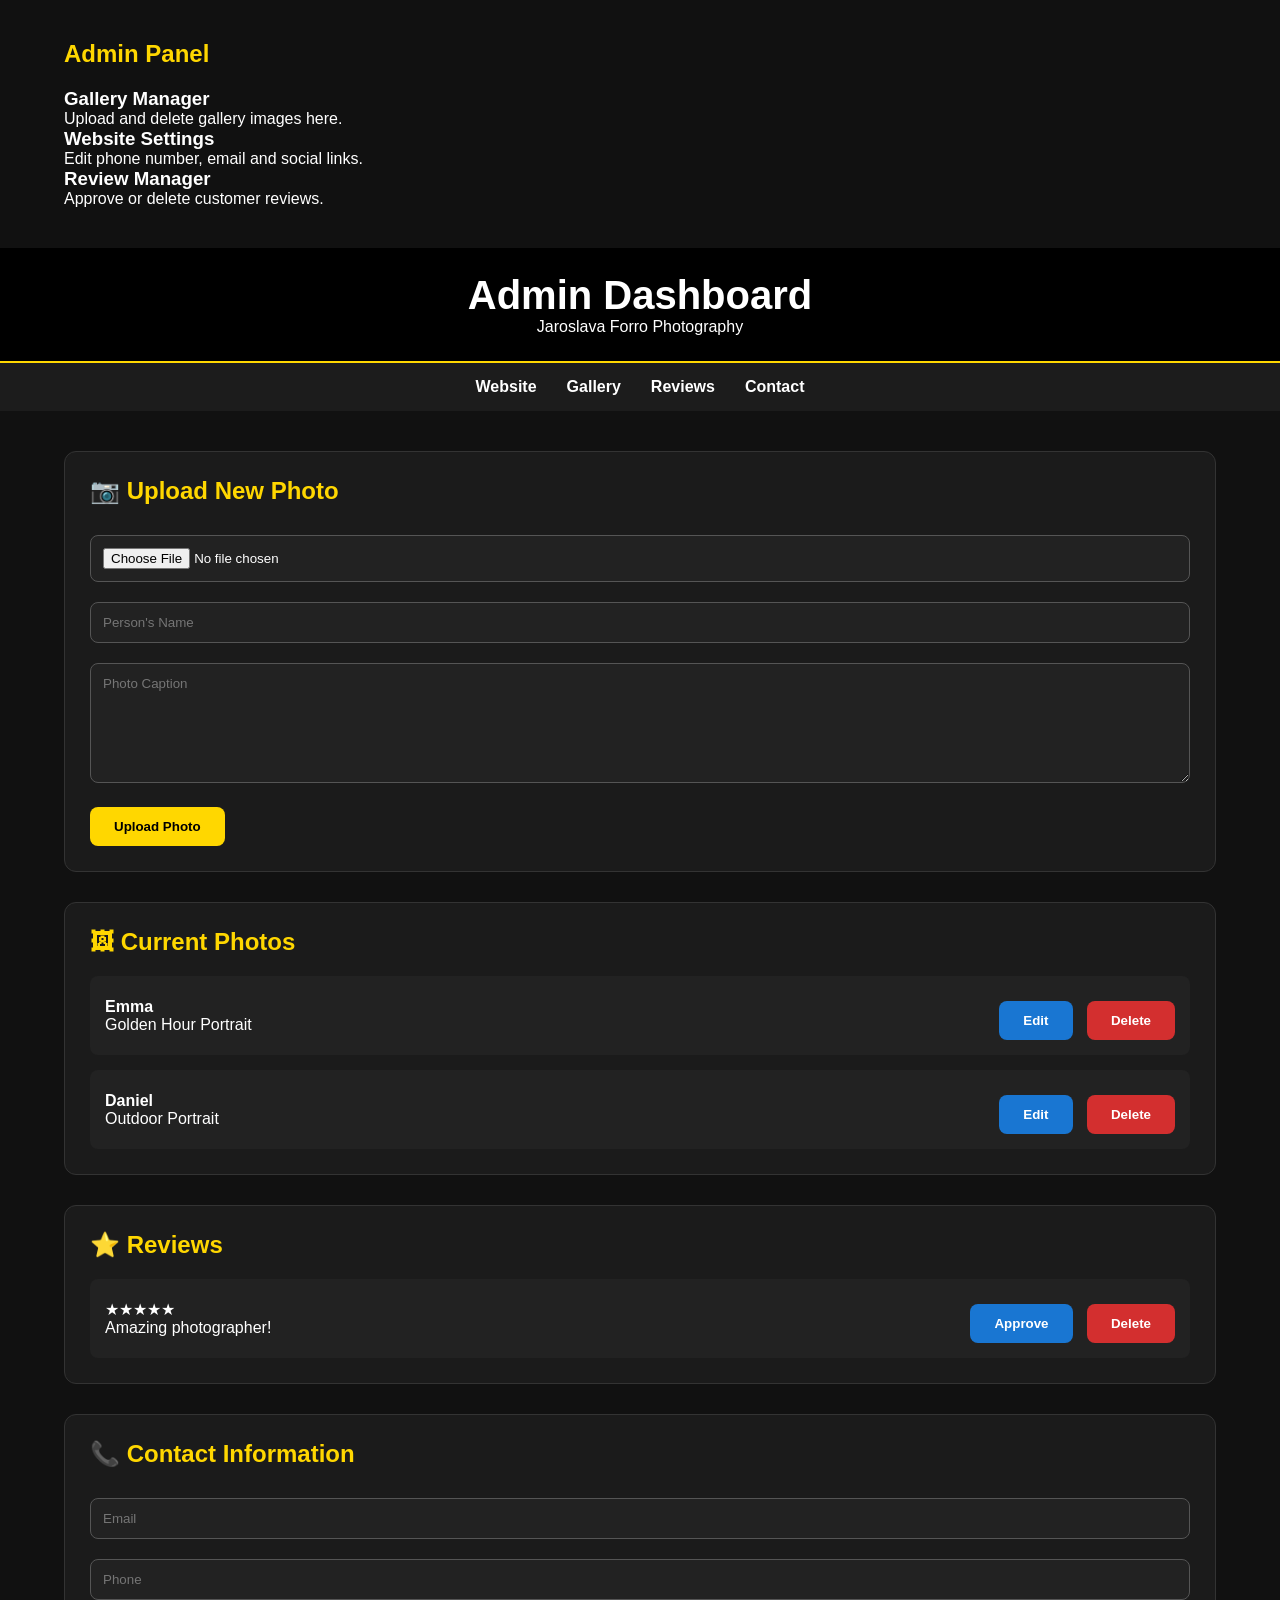
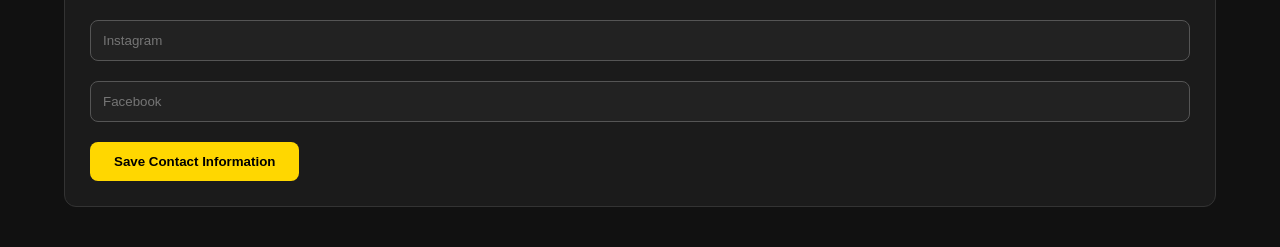
==== admin.html @ 00f57563 "Update admin.html" ====
<!DOCTYPE html>
<html lang="en">
<head>
    <div class="container">

<h2>Admin Panel</h2>

<div class="admin-card">

<h3>Gallery Manager</h3>

<p>Upload and delete gallery images here.</p>

</div>

<div class="admin-card">

<h3>Website Settings</h3>

<p>Edit phone number, email and social links.</p>

</div>

<div class="admin-card">

<h3>Review Manager</h3>

<p>Approve or delete customer reviews.</p>

</div>

</div>
<meta charset="UTF-8">
<meta name="viewport" content="width=device-width, initial-scale=1.0">
<title>Admin Dashboard | Jaroslava Forro Photography</title>

<style>
*{
    margin:0;
    padding:0;
    box-sizing:border-box;
    font-family:Arial,Helvetica,sans-serif;
}

body{
    background:#111;
    color:white;
}

header{
    background:#000;
    padding:25px;
    text-align:center;
    border-bottom:2px solid gold;
}

header h1{
    font-size:40px;
}

nav{
    background:#1c1c1c;
    display:flex;
    justify-content:center;
    gap:30px;
    padding:15px;
}

nav a{
    color:white;
    text-decoration:none;
    font-weight:bold;
}

nav a:hover{
    color:gold;
}

.container{
    width:90%;
    max-width:1200px;
    margin:40px auto;
}

.card{
    background:#1b1b1b;
    border-radius:12px;
    padding:25px;
    margin-bottom:30px;
    border:1px solid #333;
}

h2{
    margin-bottom:20px;
    color:gold;
}

input, textarea{
    width:100%;
    padding:12px;
    margin:10px 0;
    background:#222;
    color:white;
    border:1px solid #555;
    border-radius:8px;
}

textarea{
    resize:vertical;
    min-height:120px;
}

button{
    background:gold;
    color:black;
    border:none;
    padding:12px 24px;
    border-radius:8px;
    font-weight:bold;
    cursor:pointer;
    margin-top:10px;
}

button:hover{
    background:#d4af37;
}

.photo-list,
.review-list{
    display:flex;
    flex-direction:column;
    gap:15px;
}

.item{
    background:#222;
    padding:15px;
    border-radius:8px;
    display:flex;
    justify-content:space-between;
    align-items:center;
}

.actions button{
    margin-left:10px;
}

.delete{
    background:#d32f2f;
    color:white;
}

.edit{
    background:#1976d2;
    color:white;
}
</style>

</head>

<body>

<header>
<h1>Admin Dashboard</h1>
<p>Jaroslava Forro Photography</p>
</header>

<nav>
<a href="index.html">Website</a>
<a href="gallery.html">Gallery</a>
<a href="reviews.html">Reviews</a>
<a href="contact.html">Contact</a>
</nav>

<div class="container">

<div class="card">

<h2>📷 Upload New Photo</h2>

<input type="file">

<input type="text" placeholder="Person's Name">

<textarea placeholder="Photo Caption"></textarea>

<button>Upload Photo</button>

</div>

<div class="card">

<h2>🖼 Current Photos</h2>

<div class="photo-list">

<div class="item">

<div>

<strong>Emma</strong><br>

Golden Hour Portrait

</div>

<div class="actions">

<button class="edit">Edit</button>

<button class="delete">Delete</button>

</div>

</div>

<div class="item">

<div>

<strong>Daniel</strong><br>

Outdoor Portrait

</div>

<div class="actions">

<button class="edit">Edit</button>

<button class="delete">Delete</button>

</div>

</div>

</div>

</div>

<div class="card">

<h2>⭐ Reviews</h2>

<div class="review-list">

<div class="item">

<div>

★★★★★<br>

Amazing photographer!

</div>

<div class="actions">

<button class="edit">Approve</button>

<button class="delete">Delete</button>

</div>

</div>

</div>

</div>

<div class="card">

<h2>📞 Contact Information</h2>

<input type="email" placeholder="Email">

<input type="text" placeholder="Phone">

<input type="text" placeholder="Instagram">

<input type="text" placeholder="Facebook">

<button>Save Contact Information</button>

</div>

</div>

</body>
</html>
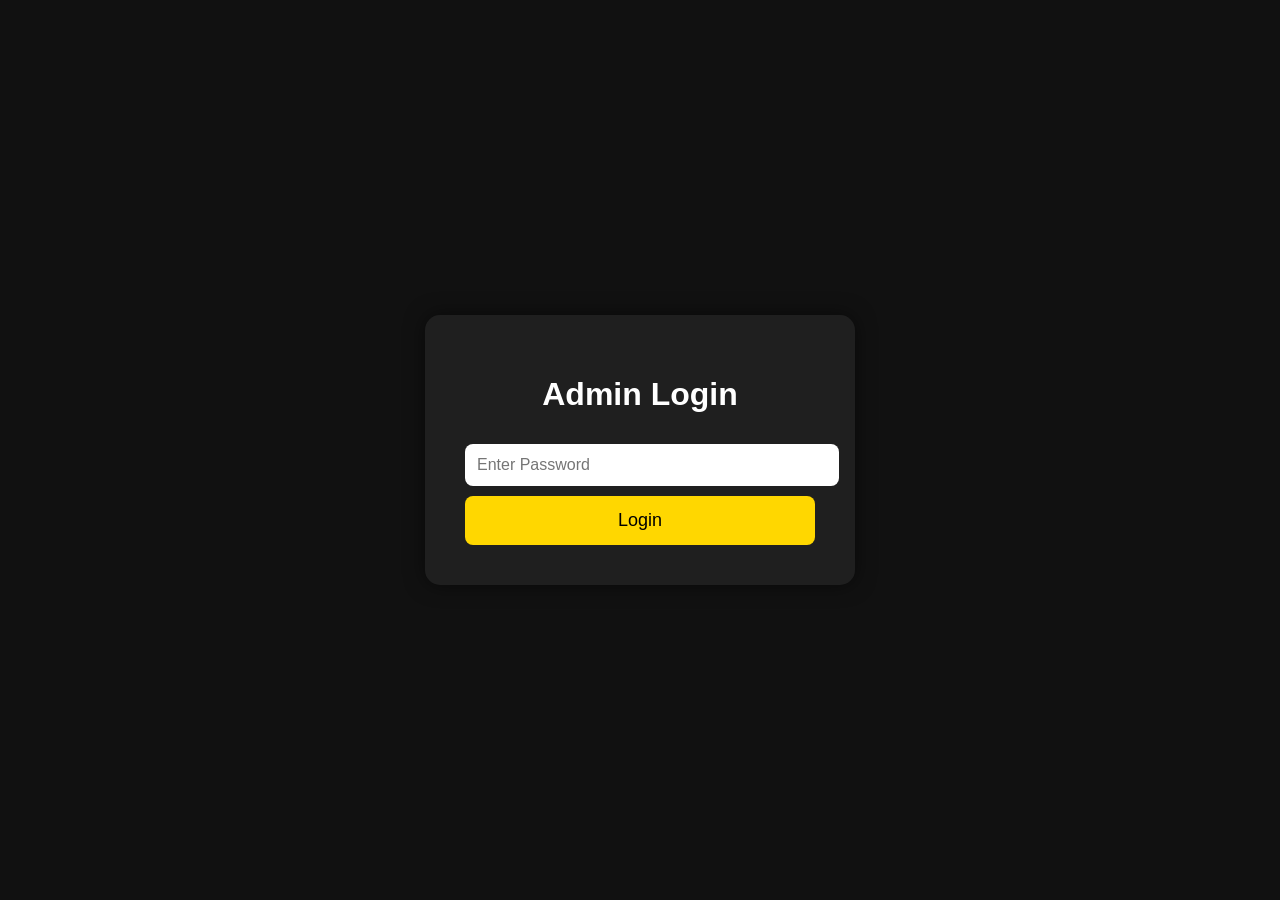
==== commit 03b232df: "Update admin.html" ====
--- a/admin.html
+++ b/admin.html
@@ -1,289 +1,112 @@
 <!DOCTYPE html>
 <html lang="en">
 <head>
-    <div class="container">
-
-<h2>Admin Panel</h2>
-
-<div class="admin-card">
-
-<h3>Gallery Manager</h3>
-
-<p>Upload and delete gallery images here.</p>
-
-</div>
-
-<div class="admin-card">
-
-<h3>Website Settings</h3>
-
-<p>Edit phone number, email and social links.</p>
-
-</div>
-
-<div class="admin-card">
-
-<h3>Review Manager</h3>
-
-<p>Approve or delete customer reviews.</p>
-
-</div>
-
-</div>
 <meta charset="UTF-8">
 <meta name="viewport" content="width=device-width, initial-scale=1.0">
-<title>Admin Dashboard | Jaroslava Forro Photography</title>
+<title>Admin Login</title>
 
 <style>
-*{
-    margin:0;
-    padding:0;
-    box-sizing:border-box;
-    font-family:Arial,Helvetica,sans-serif;
+
+body{
+background:#111;
+font-family:Arial;
+display:flex;
+justify-content:center;
+align-items:center;
+height:100vh;
+margin:0;
+color:white;
 }
 
-body{
-    background:#111;
-    color:white;
+.login{
+
+background:#1f1f1f;
+padding:40px;
+border-radius:15px;
+width:350px;
+text-align:center;
+box-shadow:0 0 20px rgba(0,0,0,.5);
+
 }
 
-header{
-    background:#000;
-    padding:25px;
-    text-align:center;
-    border-bottom:2px solid gold;
-}
+input{
 
-header h1{
-    font-size:40px;
-}
+width:100%;
+padding:12px;
+margin:10px 0;
+border:none;
+border-radius:8px;
+font-size:16px;
 
-nav{
-    background:#1c1c1c;
-    display:flex;
-    justify-content:center;
-    gap:30px;
-    padding:15px;
-}
-
-nav a{
-    color:white;
-    text-decoration:none;
-    font-weight:bold;
-}
-
-nav a:hover{
-    color:gold;
-}
-
-.container{
-    width:90%;
-    max-width:1200px;
-    margin:40px auto;
-}
-
-.card{
-    background:#1b1b1b;
-    border-radius:12px;
-    padding:25px;
-    margin-bottom:30px;
-    border:1px solid #333;
-}
-
-h2{
-    margin-bottom:20px;
-    color:gold;
-}
-
-input, textarea{
-    width:100%;
-    padding:12px;
-    margin:10px 0;
-    background:#222;
-    color:white;
-    border:1px solid #555;
-    border-radius:8px;
-}
-
-textarea{
-    resize:vertical;
-    min-height:120px;
 }
 
 button{
-    background:gold;
-    color:black;
-    border:none;
-    padding:12px 24px;
-    border-radius:8px;
-    font-weight:bold;
-    cursor:pointer;
-    margin-top:10px;
+
+width:100%;
+padding:14px;
+background:gold;
+border:none;
+border-radius:8px;
+font-size:18px;
+cursor:pointer;
+
 }
 
 button:hover{
-    background:#d4af37;
+
+background:#d4af37;
+
 }
 
-.photo-list,
-.review-list{
-    display:flex;
-    flex-direction:column;
-    gap:15px;
-}
-
-.item{
-    background:#222;
-    padding:15px;
-    border-radius:8px;
-    display:flex;
-    justify-content:space-between;
-    align-items:center;
-}
-
-.actions button{
-    margin-left:10px;
-}
-
-.delete{
-    background:#d32f2f;
-    color:white;
-}
-
-.edit{
-    background:#1976d2;
-    color:white;
-}
 </style>
 
 </head>
 
 <body>
 
-<header>
-<h1>Admin Dashboard</h1>
-<p>Jaroslava Forro Photography</p>
-</header>
+<div class="login">
 
-<nav>
-<a href="index.html">Website</a>
-<a href="gallery.html">Gallery</a>
-<a href="reviews.html">Reviews</a>
-<a href="contact.html">Contact</a>
-</nav>
+<h1>Admin Login</h1>
 
-<div class="container">
+<input
+type="password"
+id="password"
+placeholder="Enter Password">
 
-<div class="card">
+<button onclick="login()">
 
-<h2>📷 Upload New Photo</h2>
+Login
 
-<input type="file">
-
-<input type="text" placeholder="Person's Name">
-
-<textarea placeholder="Photo Caption"></textarea>
-
-<button>Upload Photo</button>
+</button>
 
 </div>
 
-<div class="card">
+<script>
 
-<h2>🖼 Current Photos</h2>
+const PASSWORD="Jaroslava2025";
 
-<div class="photo-list">
+function login(){
 
-<div class="item">
+const password=document.getElementById("password").value;
 
-<div>
+if(password===PASSWORD){
 
-<strong>Emma</strong><br>
+localStorage.setItem("admin","true");
 
-Golden Hour Portrait
+window.location.href="dashboard.html";
 
-</div>
+}else{
 
-<div class="actions">
+alert("Wrong password");
 
-<button class="edit">Edit</button>
+}
 
-<button class="delete">Delete</button>
+}
 
-</div>
+</script>
 
-</div>
-
-<div class="item">
-
-<div>
-
-<strong>Daniel</strong><br>
-
-Outdoor Portrait
-
-</div>
-
-<div class="actions">
-
-<button class="edit">Edit</button>
-
-<button class="delete">Delete</button>
-
-</div>
-
-</div>
-
-</div>
-
-</div>
-
-<div class="card">
-
-<h2>⭐ Reviews</h2>
-
-<div class="review-list">
-
-<div class="item">
-
-<div>
-
-★★★★★<br>
-
-Amazing photographer!
-
-</div>
-
-<div class="actions">
-
-<button class="edit">Approve</button>
-
-<button class="delete">Delete</button>
-
-</div>
-
-</div>
-
-</div>
-
-</div>
-
-<div class="card">
-
-<h2>📞 Contact Information</h2>
-
-<input type="email" placeholder="Email">
-
-<input type="text" placeholder="Phone">
-
-<input type="text" placeholder="Instagram">
-
-<input type="text" placeholder="Facebook">
-
-<button>Save Contact Information</button>
-
-</div>
-
+</body>
+</html>
 </div>
 
 </body>
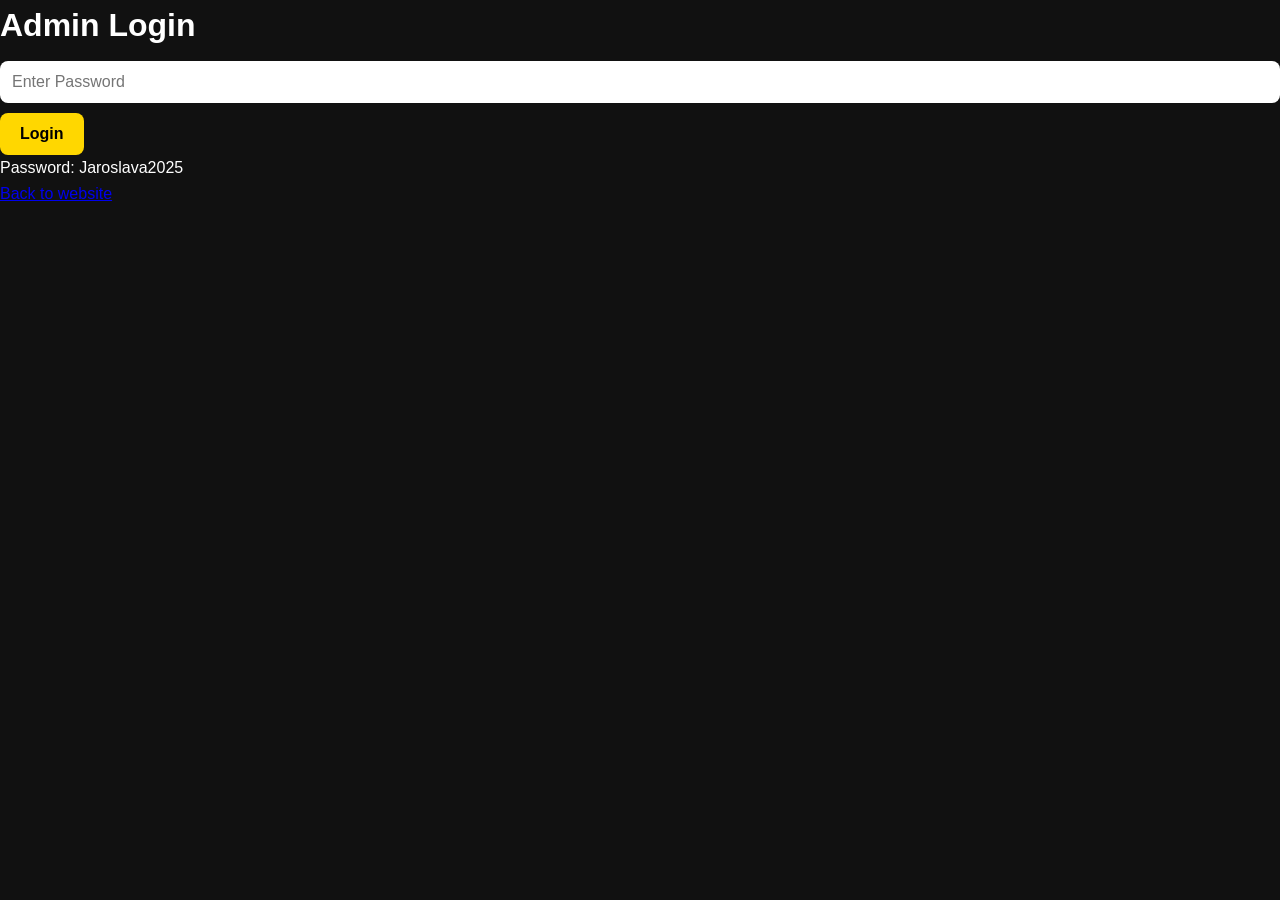
==== commit 256311fc: "Update admin.html" ====
--- a/admin.html
+++ b/admin.html
@@ -3,111 +3,26 @@
 <head>
 <meta charset="UTF-8">
 <meta name="viewport" content="width=device-width, initial-scale=1.0">
-<title>Admin Login</title>
-
-<style>
-
-body{
-background:#111;
-font-family:Arial;
-display:flex;
-justify-content:center;
-align-items:center;
-height:100vh;
-margin:0;
-color:white;
-}
-
-.login{
-
-background:#1f1f1f;
-padding:40px;
-border-radius:15px;
-width:350px;
-text-align:center;
-box-shadow:0 0 20px rgba(0,0,0,.5);
-
-}
-
-input{
-
-width:100%;
-padding:12px;
-margin:10px 0;
-border:none;
-border-radius:8px;
-font-size:16px;
-
-}
-
-button{
-
-width:100%;
-padding:14px;
-background:gold;
-border:none;
-border-radius:8px;
-font-size:18px;
-cursor:pointer;
-
-}
-
-button:hover{
-
-background:#d4af37;
-
-}
-
-</style>
-
+<title>Admin Login | Jaroslava Forro Photography</title>
+<link rel="preconnect" href="https://fonts.googleapis.com">
+<link rel="preconnect" href="https://fonts.gstatic.com" crossorigin>
+<link href="https://fonts.googleapis.com/css2?family=Lora:wght@500;600&family=Nunito:wght@400;600&display=swap" rel="stylesheet">
+<link rel="stylesheet" href="css/style.css">
 </head>
 
-<body>
-
-<div class="login">
-
+<body class="login-page">
+<main class="login">
 <h1>Admin Login</h1>
 
-<input
-type="password"
-id="password"
-placeholder="Enter Password">
+<form onsubmit="login(event)">
+<input type="password" id="password" placeholder="Enter Password" required>
+<button type="submit">Login</button>
+</form>
 
-<button onclick="login()">
+<p class="small-text">Password: Jaroslava2025</p>
+<p><a href="index.html">Back to website</a></p>
+</main>
 
-Login
-
-</button>
-
-</div>
-
-<script>
-
-const PASSWORD="Jaroslava2025";
-
-function login(){
-
-const password=document.getElementById("password").value;
-
-if(password===PASSWORD){
-
-localStorage.setItem("admin","true");
-
-window.location.href="dashboard.html";
-
-}else{
-
-alert("Wrong password");
-
-}
-
-}
-
-</script>
-
+<script src="js/script.js"></script>
 </body>
 </html>
-</div>
-
-</body>
-</html>
--- a/css/style.css
+++ b/css/style.css
@@ -0,0 +1,211 @@
+/* Reset */
+
+*{
+    margin:0;
+    padding:0;
+    box-sizing:border-box;
+    font-family:Arial, Helvetica, sans-serif;
+}
+
+/* Body */
+
+body{
+    background:#111;
+    color:white;
+    line-height:1.6;
+}
+
+/* Header */
+
+header{
+    background:#000;
+    padding:25px;
+    text-align:center;
+    border-bottom:3px solid gold;
+}
+
+header h1{
+    font-size:42px;
+    margin-bottom:10px;
+}
+
+header p{
+    color:#ccc;
+}
+
+/* Navigation */
+
+nav{
+    margin-top:15px;
+}
+
+nav a{
+    color:white;
+    text-decoration:none;
+    margin:0 15px;
+    font-weight:bold;
+    transition:.3s;
+}
+
+nav a:hover{
+    color:gold;
+}
+
+/* Main container */
+
+.container{
+    width:90%;
+    max-width:1200px;
+    margin:40px auto;
+}
+
+/* Cards */
+
+.card{
+    background:#1f1f1f;
+    border-radius:12px;
+    padding:25px;
+    margin-bottom:30px;
+    box-shadow:0 0 15px rgba(0,0,0,.4);
+}
+
+.card h2{
+    color:gold;
+    margin-bottom:20px;
+}
+
+/* Gallery */
+
+.gallery{
+    display:grid;
+    grid-template-columns:repeat(auto-fit,minmax(300px,1fr));
+    gap:25px;
+}
+
+.gallery img{
+    width:100%;
+    border-radius:12px;
+    transition:.3s;
+    cursor:pointer;
+}
+
+.gallery img:hover{
+    transform:scale(1.03);
+}
+
+/* Reviews */
+
+.review{
+    background:#222;
+    padding:20px;
+    border-radius:10px;
+    margin-bottom:20px;
+}
+
+.review h3{
+    color:gold;
+}
+
+.stars{
+    color:gold;
+    font-size:20px;
+    margin:10px 0;
+}
+
+/* Forms */
+
+input,
+textarea,
+select{
+    width:100%;
+    padding:12px;
+    margin:10px 0;
+    border:none;
+    border-radius:8px;
+    font-size:16px;
+}
+
+textarea{
+    resize:vertical;
+    min-height:120px;
+}
+
+/* Buttons */
+
+button{
+    background:gold;
+    color:black;
+    border:none;
+    padding:12px 20px;
+    border-radius:8px;
+    font-size:16px;
+    font-weight:bold;
+    cursor:pointer;
+    transition:.3s;
+}
+
+button:hover{
+    background:#d4af37;
+}
+
+/* Dashboard photo rows */
+
+.photo{
+    display:flex;
+    justify-content:space-between;
+    align-items:center;
+    background:#2a2a2a;
+    padding:15px;
+    border-radius:8px;
+    margin-top:15px;
+}
+
+/* Logout button */
+
+.logout{
+    position:fixed;
+    top:20px;
+    right:20px;
+    background:#c62828;
+    color:white;
+}
+
+.logout:hover{
+    background:#a81d1d;
+}
+
+/* Footer */
+
+footer{
+    background:#000;
+    color:#aaa;
+    text-align:center;
+    padding:30px;
+    margin-top:50px;
+}
+
+/* Mobile */
+
+@media(max-width:768px){
+
+header h1{
+    font-size:32px;
+}
+
+.gallery{
+    grid-template-columns:1fr;
+}
+
+.photo{
+    flex-direction:column;
+    gap:15px;
+    align-items:flex-start;
+}
+
+.logout{
+    position:static;
+    width:100%;
+    margin-bottom:20px;
+}
+
+}
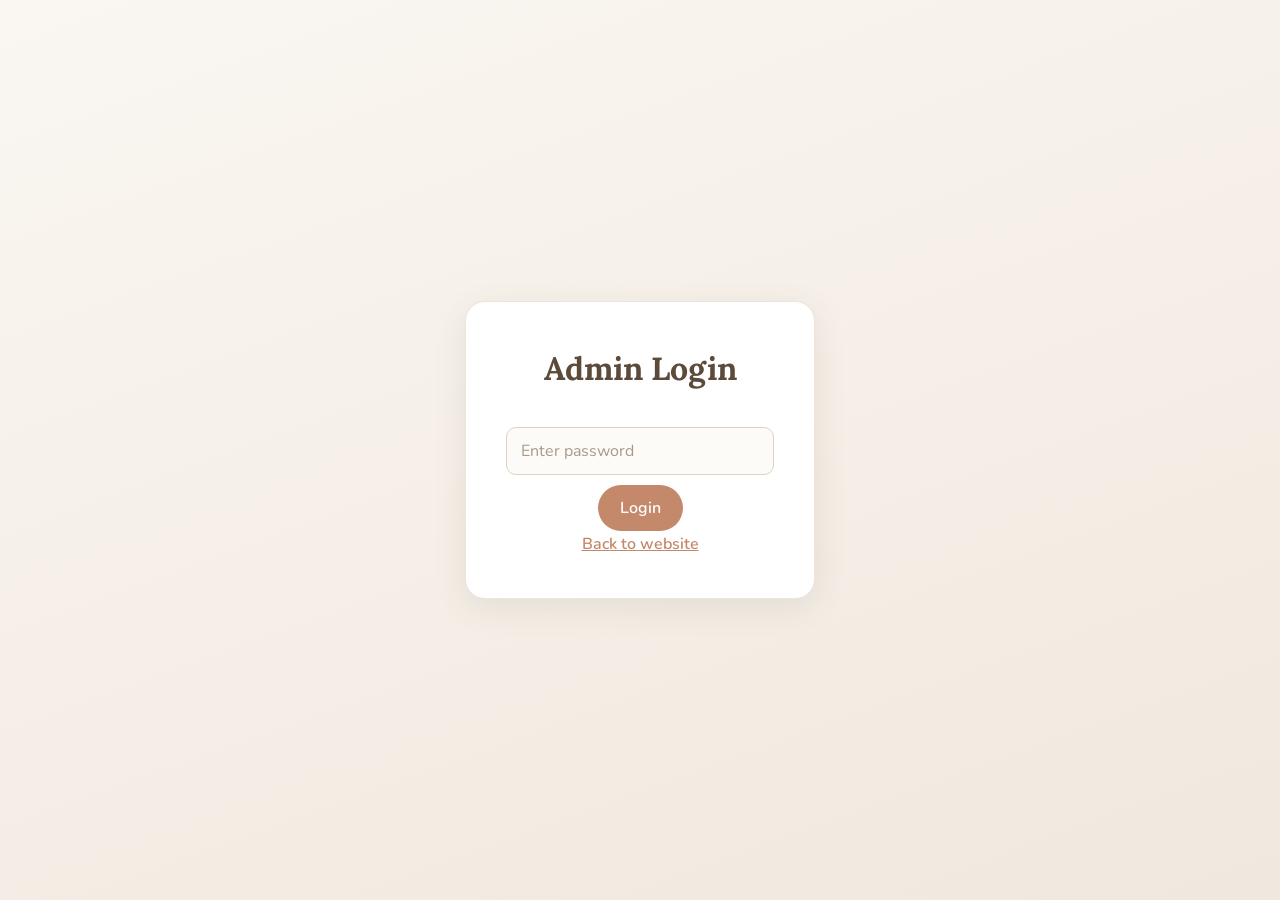
==== commit ab1265eb: "Fix admin security and shared photo/review storage for all visitors. Co-authored-by: Cursor <cursora" ====
--- a/admin.html
+++ b/admin.html
@@ -15,14 +15,14 @@
 <h1>Admin Login</h1>
 
 <form onsubmit="login(event)">
-<input type="password" id="password" placeholder="Enter Password" required>
+<input type="password" id="password" placeholder="Enter password" required>
 <button type="submit">Login</button>
 </form>
 
-<p class="small-text">Password: Jaroslava2025</p>
 <p><a href="index.html">Back to website</a></p>
 </main>
 
+<script src="js/config.js"></script>
 <script src="js/script.js"></script>
 </body>
 </html>
--- a/css/style.css
+++ b/css/style.css
@@ -4,51 +4,66 @@
     margin:0;
     padding:0;
     box-sizing:border-box;
-    font-family:Arial, Helvetica, sans-serif;
 }
 
 /* Body */
 
 body{
-    background:#111;
-    color:white;
-    line-height:1.6;
+    background:#faf6f1;
+    color:#4a3f35;
+    line-height:1.7;
+    font-family:"Nunito", Arial, Helvetica, sans-serif;
 }
 
 /* Header */
 
 header{
-    background:#000;
-    padding:25px;
-    text-align:center;
-    border-bottom:3px solid gold;
+    background:#f0e8de;
+    padding:28px 20px;
+    text-align:center;
+    border-bottom:2px solid #d4c4b0;
 }
 
 header h1{
-    font-size:42px;
-    margin-bottom:10px;
+    font-family:"Lora", Georgia, serif;
+    font-size:38px;
+    margin-bottom:8px;
+    color:#5c4a3a;
+    font-weight:600;
 }
 
 header p{
-    color:#ccc;
+    color:#7a6b5d;
 }
 
 /* Navigation */
 
 nav{
-    margin-top:15px;
+    margin-top:18px;
 }
 
 nav a{
-    color:white;
+    color:#5c4a3a;
     text-decoration:none;
-    margin:0 15px;
-    font-weight:bold;
-    transition:.3s;
+    margin:0 14px;
+    font-weight:600;
+    transition:.25s;
+    padding:6px 12px;
+    border-radius:20px;
 }
 
 nav a:hover{
-    color:gold;
+    color:#c4886b;
+    background:rgba(196,136,107,.12);
+}
+
+nav a:focus,
+button:focus,
+input:focus,
+textarea:focus,
+select:focus{
+    outline:2px solid #c4886b;
+    outline-offset:3px;
 }
 
 /* Main container */
@@ -59,57 +74,163 @@
     margin:40px auto;
 }
 
+.hero{
+    background:linear-gradient(160deg,#f5ebe0,#ede0d4);
+    text-align:center;
+    padding:70px 0;
+    border-bottom:1px solid #e8ddd0;
+}
+
+.hero h2,
+.page-title{
+    font-family:"Lora", Georgia, serif;
+    color:#5c4a3a;
+    text-align:center;
+    margin-bottom:22px;
+    font-size:32px;
+    font-weight:600;
+}
+
+.hero p,
+.contact p{
+    max-width:680px;
+    margin:0 auto;
+    text-align:center;
+    color:#6b5d50;
+    font-size:17px;
+}
+
+.button-link{
+    display:inline-block;
+    background:#c4886b;
+    color:#fff;
+    padding:12px 24px;
+    border-radius:24px;
+    text-decoration:none;
+    font-weight:600;
+    transition:.25s;
+}
+
+.button-link:hover{
+    background:#b0775c;
+}
+
 /* Cards */
 
 .card{
-    background:#1f1f1f;
-    border-radius:12px;
-    padding:25px;
+    background:#fff;
+    border-radius:16px;
+    padding:28px;
     margin-bottom:30px;
-    box-shadow:0 0 15px rgba(0,0,0,.4);
+    box-shadow:0 4px 20px rgba(92,74,58,.08);
+    border:1px solid #ede5db;
 }
 
 .card h2{
-    color:gold;
-    margin-bottom:20px;
+    font-family:"Lora", Georgia, serif;
+    color:#5c4a3a;
+    margin-bottom:18px;
+    font-size:24px;
 }
 
 /* Gallery */
 
 .gallery{
     display:grid;
-    grid-template-columns:repeat(auto-fit,minmax(300px,1fr));
-    gap:25px;
+    grid-template-columns:repeat(auto-fit,minmax(280px,1fr));
+    gap:24px;
 }
 
 .gallery img{
     width:100%;
-    border-radius:12px;
+    height:300px;
+    object-fit:cover;
+    border-radius:12px 12px 0 0;
     transition:.3s;
     cursor:pointer;
 }
 
 .gallery img:hover{
-    transform:scale(1.03);
+    opacity:.92;
+}
+
+.photo-card{
+    background:#fff;
+    border-radius:16px;
+    overflow:hidden;
+    box-shadow:0 4px 20px rgba(92,74,58,.08);
+    border:1px solid #ede5db;
+    transition:.3s;
+}
+
+.photo-card:hover{
+    transform:translateY(-3px);
+    box-shadow:0 8px 28px rgba(92,74,58,.12);
+}
+
+.photo-card img{
+    border-radius:0;
+}
+
+.photo-info{
+    padding:18px 20px;
+}
+
+.photo-info h3{
+    font-family:"Lora", Georgia, serif;
+    color:#5c4a3a;
+    margin-bottom:8px;
+}
+
+.photo-info p{
+    color:#7a6b5d;
+    font-size:15px;
+}
+
+.empty{
+    grid-column:1/-1;
+    text-align:center;
+    padding:60px 20px;
+    color:#9a8b7d;
+    font-size:18px;
+    background:#fff;
+    border-radius:16px;
+    border:1px dashed #d4c4b0;
 }
 
 /* Reviews */
 
 .review{
-    background:#222;
-    padding:20px;
-    border-radius:10px;
-    margin-bottom:20px;
+    background:#fff;
+    padding:22px;
+    border-radius:14px;
+    border:1px solid #ede5db;
+    box-shadow:0 4px 16px rgba(92,74,58,.06);
 }
 
 .review h3{
-    color:gold;
+    font-family:"Lora", Georgia, serif;
+    color:#5c4a3a;
+}
+
+.reviews-grid{
+    display:grid;
+    grid-template-columns:repeat(auto-fit,minmax(260px,1fr));
+    gap:22px;
 }
 
 .stars{
-    color:gold;
-    font-size:20px;
-    margin:10px 0;
+    color:#c4886b;
+    font-size:18px;
+    margin:8px 0;
+}
+
+.review p{
+    color:#6b5d50;
+}
+
+.review-actions{
+    margin-top:12px;
 }
 
 /* Forms */
@@ -118,34 +239,49 @@
 textarea,
 select{
     width:100%;
-    padding:12px;
+    padding:12px 14px;
     margin:10px 0;
+    border:1px solid #ddd2c4;
+    border-radius:10px;
+    font-size:16px;
+    font-family:"Nunito", Arial, sans-serif;
+    background:#fdfbf8;
+    color:#4a3f35;
+}
+
+input::placeholder,
+textarea::placeholder{
+    color:#a89888;
+}
+
+/* Buttons */
+
+button{
+    background:#c4886b;
+    color:#fff;
     border:none;
-    border-radius:8px;
+    padding:12px 22px;
+    border-radius:24px;
     font-size:16px;
-}
-
-textarea{
-    resize:vertical;
-    min-height:120px;
-}
-
-/* Buttons */
-
-button{
-    background:gold;
-    color:black;
-    border:none;
-    padding:12px 20px;
-    border-radius:8px;
-    font-size:16px;
-    font-weight:bold;
+    font-weight:600;
+    font-family:"Nunito", Arial, sans-serif;
     cursor:pointer;
-    transition:.3s;
+    transition:.25s;
 }
 
 button:hover{
-    background:#d4af37;
+    background:#b0775c;
+}
+
+.delete-button{
+    background:#c97b7b;
+    color:#fff;
+    padding:8px 16px;
+    font-size:14px;
+}
+
+.delete-button:hover{
+    background:#b56868;
 }
 
 /* Dashboard photo rows */
@@ -154,10 +290,11 @@
     display:flex;
     justify-content:space-between;
     align-items:center;
-    background:#2a2a2a;
+    background:#f5f0ea;
     padding:15px;
-    border-radius:8px;
+    border-radius:10px;
     margin-top:15px;
+    border:1px solid #ede5db;
 }
 
 /* Logout button */
@@ -166,22 +303,116 @@
     position:fixed;
     top:20px;
     right:20px;
-    background:#c62828;
-    color:white;
+    background:#c97b7b;
+    color:#fff;
+    z-index:100;
 }
 
 .logout:hover{
-    background:#a81d1d;
+    background:#b56868;
+}
+
+.dashboard-grid{
+    display:grid;
+    grid-template-columns:repeat(auto-fit,minmax(320px,1fr));
+    gap:25px;
+}
+
+.photo-item,
+.review-item{
+    background:#f5f0ea;
+    padding:15px;
+    margin-top:15px;
+    border-radius:12px;
+    display:flex;
+    justify-content:space-between;
+    gap:15px;
+    align-items:center;
+    border:1px solid #ede5db;
+}
+
+.review-item p{
+    margin-top:8px;
+    color:#6b5d50;
+}
+
+.lightbox{
+    display:none;
+    position:fixed;
+    inset:0;
+    background:rgba(74,63,53,.85);
+    justify-content:center;
+    align-items:center;
+    z-index:999;
+}
+
+.lightbox img{
+    max-width:90%;
+    max-height:90%;
+    border-radius:12px;
+    box-shadow:0 8px 40px rgba(0,0,0,.3);
+}
+
+.close{
+    position:absolute;
+    top:25px;
+    right:35px;
+    width:auto;
+    background:transparent;
+    color:#fff;
+    font-size:44px;
+    line-height:1;
+}
+
+.close:hover{
+    background:transparent;
+    color:#f0e8de;
+}
+
+.login-page{
+    display:flex;
+    justify-content:center;
+    align-items:center;
+    min-height:100vh;
+    background:linear-gradient(160deg,#faf6f1,#f0e8de);
+}
+
+.login{
+    background:#fff;
+    padding:40px;
+    border-radius:20px;
+    width:min(350px,90vw);
+    text-align:center;
+    box-shadow:0 8px 32px rgba(92,74,58,.1);
+    border:1px solid #ede5db;
+}
+
+.login h1{
+    font-family:"Lora", Georgia, serif;
+    margin-bottom:20px;
+    color:#5c4a3a;
+}
+
+.login a{
+    color:#c4886b;
+    font-weight:600;
+}
+
+.small-text{
+    color:#9a8b7d;
+    margin:15px 0;
+    font-size:14px;
 }
 
 /* Footer */
 
 footer{
-    background:#000;
-    color:#aaa;
-    text-align:center;
-    padding:30px;
+    background:#f0e8de;
+    color:#7a6b5d;
+    text-align:center;
+    padding:28px;
     margin-top:50px;
+    border-top:2px solid #d4c4b0;
 }
 
 /* Mobile */
@@ -189,7 +420,12 @@
 @media(max-width:768px){
 
 header h1{
-    font-size:32px;
+    font-size:28px;
+}
+
+nav a{
+    display:inline-block;
+    margin:6px 8px;
 }
 
 .gallery{
@@ -202,6 +438,12 @@
     align-items:flex-start;
 }
 
+.photo-item,
+.review-item{
+    flex-direction:column;
+    align-items:flex-start;
+}
+
 .logout{
     position:static;
     width:100%;
